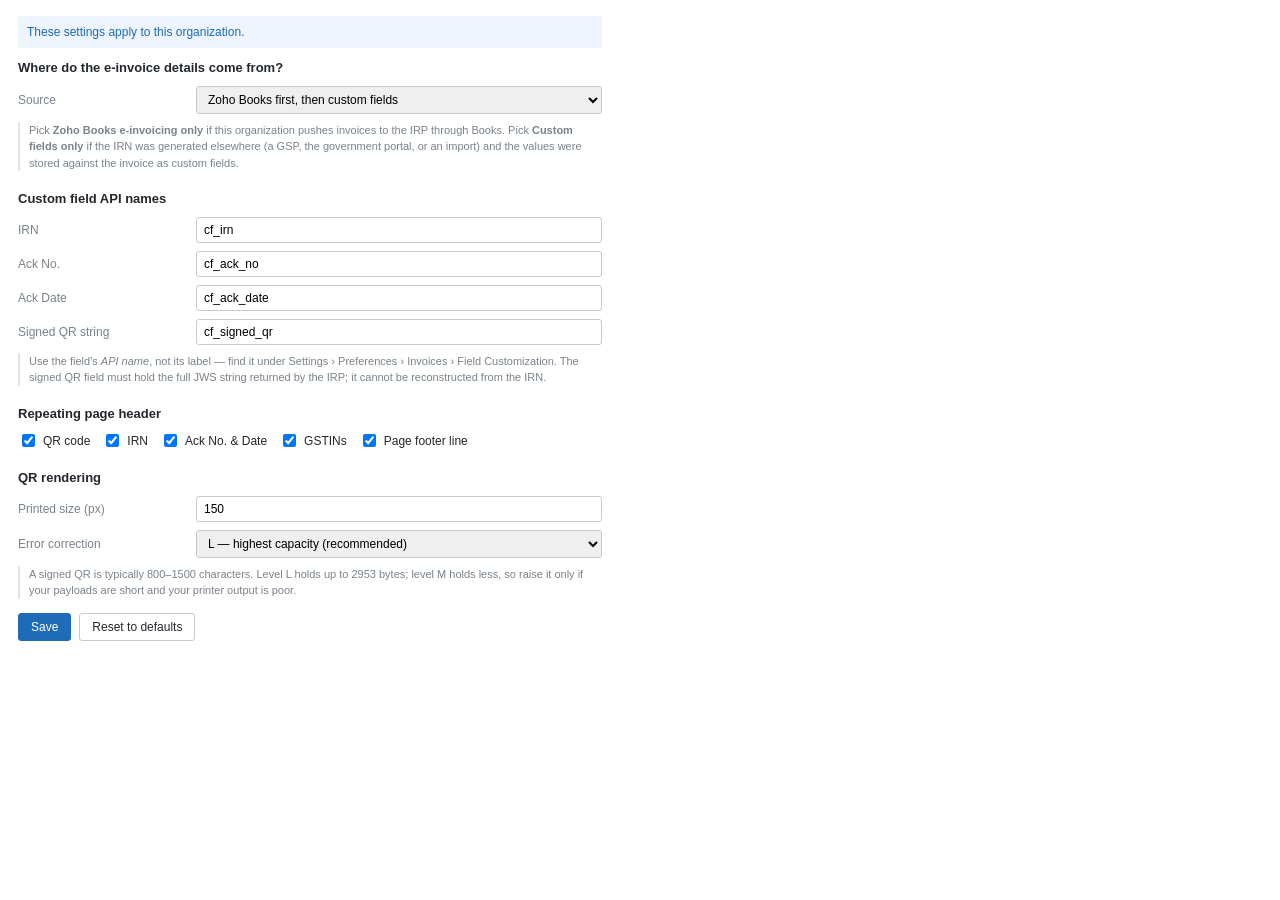
==== extension/app/settings.html @ e6f9731a "Add e-Invoice Print extension for Zoho Books Prints a completed Zoho Books invoice as an e-invoice c" ====
<!doctype html>
<html lang="en">
<head>
  <meta charset="utf-8">
  <meta name="viewport" content="width=device-width, initial-scale=1">
  <title>e-Invoice Print — Settings</title>
  <link rel="stylesheet" href="css/widget.css">
</head>
<body>
  <div class="settings">
    <div class="status status--info" id="status">Loading…</div>

    <h2>Where do the e-invoice details come from?</h2>
    <div class="field">
      <label for="source">Source</label>
      <select id="source">
        <option value="auto">Zoho Books first, then custom fields</option>
        <option value="books">Zoho Books e-invoicing only</option>
        <option value="custom">Custom fields only</option>
      </select>
    </div>
    <p class="note">
      Pick <strong>Zoho Books e-invoicing only</strong> if this organization pushes invoices to
      the IRP through Books. Pick <strong>Custom fields only</strong> if the IRN was generated
      elsewhere (a GSP, the government portal, or an import) and the values were stored against
      the invoice as custom fields.
    </p>

    <h2>Custom field API names</h2>
    <div class="field"><label for="f-irn">IRN</label>
      <input type="text" id="f-irn" placeholder="cf_irn"></div>
    <div class="field"><label for="f-ack">Ack No.</label>
      <input type="text" id="f-ack" placeholder="cf_ack_no"></div>
    <div class="field"><label for="f-ackdate">Ack Date</label>
      <input type="text" id="f-ackdate" placeholder="cf_ack_date"></div>
    <div class="field"><label for="f-qr">Signed QR string</label>
      <input type="text" id="f-qr" placeholder="cf_signed_qr"></div>
    <p class="note">
      Use the field's <em>API name</em>, not its label — find it under
      Settings &rsaquo; Preferences &rsaquo; Invoices &rsaquo; Field Customization. The signed QR
      field must hold the full JWS string returned by the IRP; it cannot be reconstructed from
      the IRN.
    </p>

    <h2>Repeating page header</h2>
    <div class="checks">
      <label><input type="checkbox" id="h-qr"> QR code</label>
      <label><input type="checkbox" id="h-irn"> IRN</label>
      <label><input type="checkbox" id="h-ack"> Ack No. &amp; Date</label>
      <label><input type="checkbox" id="h-gstin"> GSTINs</label>
      <label><input type="checkbox" id="h-pages"> Page footer line</label>
    </div>

    <h2>QR rendering</h2>
    <div class="field">
      <label for="qr-size">Printed size (px)</label>
      <input type="text" id="qr-size" placeholder="150">
    </div>
    <div class="field">
      <label for="qr-ec">Error correction</label>
      <select id="qr-ec">
        <option value="L">L — highest capacity (recommended)</option>
        <option value="M">M — more robust, lower capacity</option>
      </select>
    </div>
    <p class="note">
      A signed QR is typically 800–1500 characters. Level L holds up to 2953 bytes; level M
      holds less, so raise it only if your payloads are short and your printer output is poor.
    </p>

    <div class="actions">
      <button type="button" class="btn btn-primary" id="save-btn">Save</button>
      <button type="button" class="btn" id="reset-btn">Reset to defaults</button>
    </div>
  </div>

  <script src="https://js.zohostatic.com/zohofinance/v1/zf_sdk.js"></script>
  <script src="js/storage.js"></script>
  <script src="js/zf-client.js"></script>
  <script src="js/settings.js"></script>
</body>
</html>
---- extension/app/css/widget.css ----
/* Deliberately close to the Zoho Books UI so the widget reads as part of the page. */
:root {
  --fg: #23272b;
  --muted: #7a828a;
  --line: #e1e5e9;
  --blue: #1e6bb8;
  --ok-bg: #e8f5ed; --ok-fg: #1a7f45;
  --warn-bg: #fdf3e0; --warn-fg: #9a6300;
  --err-bg: #fdeaea; --err-fg: #b3261e;
  --info-bg: #eef4fb; --info-fg: #1e6bb8;
}

* { box-sizing: border-box; }

body {
  margin: 0;
  font: 13px/1.5 "Helvetica Neue", Arial, sans-serif;
  color: var(--fg);
  background: #fff;
}

.panel { padding: 12px 14px; }

.panel-head {
  display: flex;
  align-items: baseline;
  justify-content: space-between;
  gap: 8px;
  border-bottom: 1px solid var(--line);
  padding-bottom: 8px;
  margin-bottom: 10px;
}

.panel-head h1 { font-size: 14px; font-weight: 600; margin: 0; }
.inv-no { font-size: 12px; color: var(--muted); }

.status {
  border-radius: 3px;
  padding: 7px 9px;
  font-size: 12px;
  margin-bottom: 10px;
}
.status--info  { background: var(--info-bg); color: var(--info-fg); }
.status--ok    { background: var(--ok-bg);   color: var(--ok-fg); }
.status--warn  { background: var(--warn-bg); color: var(--warn-fg); }
.status--error { background: var(--err-bg);  color: var(--err-fg); }

.body { display: flex; gap: 12px; align-items: flex-start; }
.details { flex: 1 1 auto; min-width: 0; }

.kv { display: flex; gap: 8px; padding: 3px 0; font-size: 12px; }
.kv-k { flex: 0 0 74px; color: var(--muted); }
.kv-v { flex: 1 1 auto; min-width: 0; word-break: break-all; }

.mono { font-family: "SFMono-Regular", Consolas, "Liberation Mono", monospace; font-size: 11px; }
.muted { color: var(--muted); font-style: italic; }
.ok { color: var(--ok-fg); }
.warn { color: var(--warn-fg); }

.qr-preview { flex: 0 0 auto; }
.qr-preview img {
  width: 104px;
  height: auto;
  border: 1px solid var(--line);
  image-rendering: pixelated;
}

.actions { display: flex; gap: 8px; margin-top: 12px; }

.btn {
  border: 1px solid #c4cad0;
  background: #fff;
  color: var(--fg);
  border-radius: 3px;
  padding: 6px 12px;
  font-size: 12px;
  cursor: pointer;
}
.btn:hover:not(:disabled) { background: #f4f6f8; }
.btn:disabled { opacity: .5; cursor: default; }
.btn-primary { background: var(--blue); border-color: var(--blue); color: #fff; }
.btn-primary:hover:not(:disabled) { background: #185a9c; }

.hint { font-size: 11px; color: var(--muted); margin: 10px 0 0; }

/* --- settings page --- */
.settings { max-width: 620px; padding: 16px 18px; }
.settings h2 { font-size: 13px; margin: 18px 0 8px; }
.settings h2:first-of-type { margin-top: 8px; }
.field { display: flex; align-items: center; gap: 10px; margin-bottom: 8px; font-size: 12px; }
.field label { flex: 0 0 168px; color: var(--muted); }
.field input[type="text"], .field select {
  flex: 1 1 auto;
  border: 1px solid #c4cad0;
  border-radius: 3px;
  padding: 5px 7px;
  font-size: 12px;
  font-family: inherit;
}
.checks { display: flex; flex-wrap: wrap; gap: 12px; font-size: 12px; margin-bottom: 8px; }
.checks label { display: flex; align-items: center; gap: 5px; color: var(--fg); }
.note {
  font-size: 11px;
  color: var(--muted);
  border-left: 2px solid var(--line);
  padding-left: 9px;
  margin: 6px 0 14px;
}
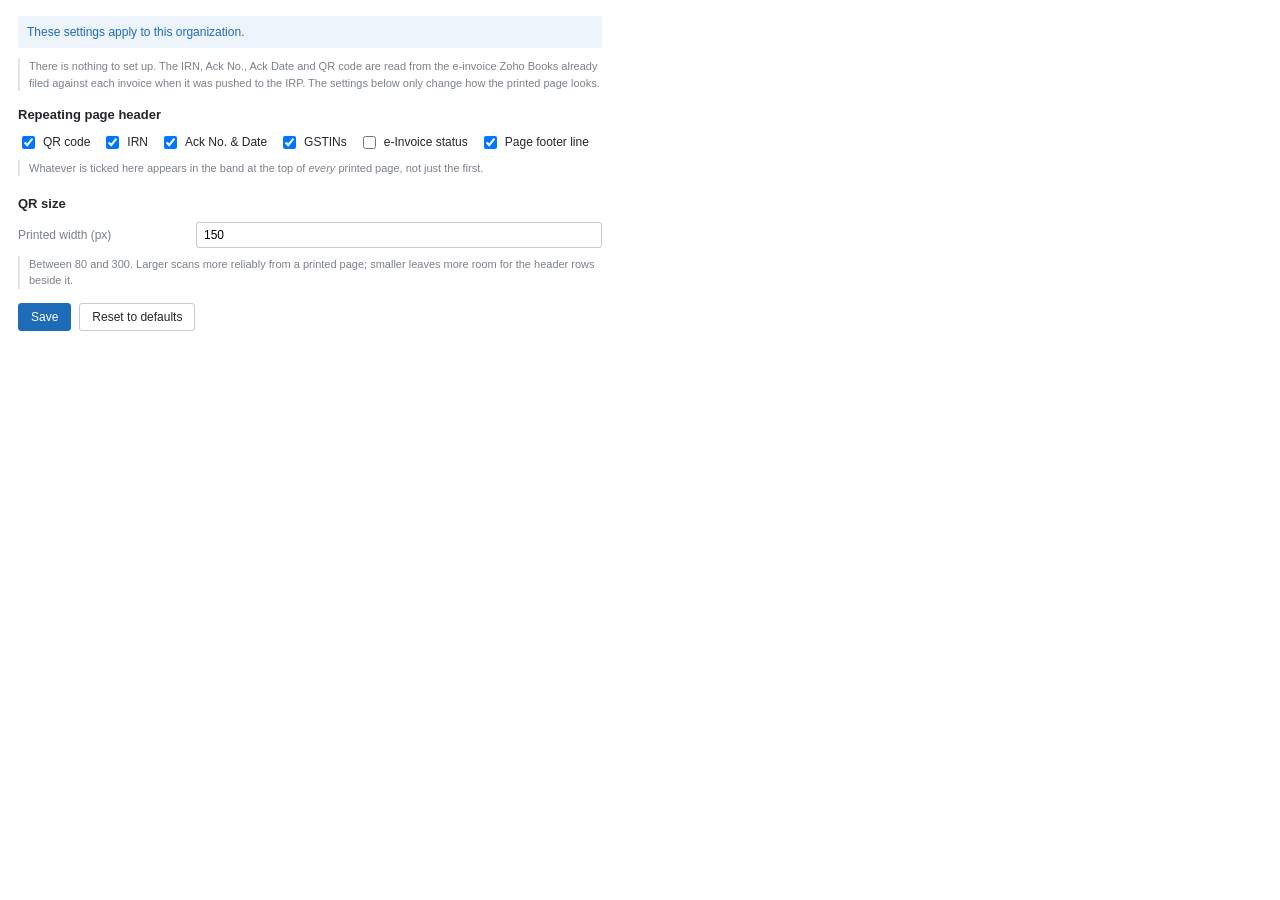
==== commit 48ae587e: "Pull e-invoice details and QR straight from Zoho Books Replaces the configurable multi-source design" ====
--- a/extension/app/settings.html
+++ b/extension/app/settings.html
@@ -10,36 +10,10 @@
   <div class="settings">
     <div class="status status--info" id="status">Loading…</div>
 
-    <h2>Where do the e-invoice details come from?</h2>
-    <div class="field">
-      <label for="source">Source</label>
-      <select id="source">
-        <option value="auto">Zoho Books first, then custom fields</option>
-        <option value="books">Zoho Books e-invoicing only</option>
-        <option value="custom">Custom fields only</option>
-      </select>
-    </div>
     <p class="note">
-      Pick <strong>Zoho Books e-invoicing only</strong> if this organization pushes invoices to
-      the IRP through Books. Pick <strong>Custom fields only</strong> if the IRN was generated
-      elsewhere (a GSP, the government portal, or an import) and the values were stored against
-      the invoice as custom fields.
-    </p>
-
-    <h2>Custom field API names</h2>
-    <div class="field"><label for="f-irn">IRN</label>
-      <input type="text" id="f-irn" placeholder="cf_irn"></div>
-    <div class="field"><label for="f-ack">Ack No.</label>
-      <input type="text" id="f-ack" placeholder="cf_ack_no"></div>
-    <div class="field"><label for="f-ackdate">Ack Date</label>
-      <input type="text" id="f-ackdate" placeholder="cf_ack_date"></div>
-    <div class="field"><label for="f-qr">Signed QR string</label>
-      <input type="text" id="f-qr" placeholder="cf_signed_qr"></div>
-    <p class="note">
-      Use the field's <em>API name</em>, not its label — find it under
-      Settings &rsaquo; Preferences &rsaquo; Invoices &rsaquo; Field Customization. The signed QR
-      field must hold the full JWS string returned by the IRP; it cannot be reconstructed from
-      the IRN.
+      There is nothing to set up. The IRN, Ack No., Ack Date and QR code are read from the
+      e-invoice Zoho Books already filed against each invoice when it was pushed to the IRP.
+      The settings below only change how the printed page looks.
     </p>
 
     <h2>Repeating page header</h2>
@@ -48,24 +22,22 @@
       <label><input type="checkbox" id="h-irn"> IRN</label>
       <label><input type="checkbox" id="h-ack"> Ack No. &amp; Date</label>
       <label><input type="checkbox" id="h-gstin"> GSTINs</label>
+      <label><input type="checkbox" id="h-status"> e-Invoice status</label>
       <label><input type="checkbox" id="h-pages"> Page footer line</label>
     </div>
+    <p class="note">
+      Whatever is ticked here appears in the band at the top of <em>every</em> printed page,
+      not just the first.
+    </p>
 
-    <h2>QR rendering</h2>
+    <h2>QR size</h2>
     <div class="field">
-      <label for="qr-size">Printed size (px)</label>
+      <label for="qr-size">Printed width (px)</label>
       <input type="text" id="qr-size" placeholder="150">
     </div>
-    <div class="field">
-      <label for="qr-ec">Error correction</label>
-      <select id="qr-ec">
-        <option value="L">L — highest capacity (recommended)</option>
-        <option value="M">M — more robust, lower capacity</option>
-      </select>
-    </div>
     <p class="note">
-      A signed QR is typically 800–1500 characters. Level L holds up to 2953 bytes; level M
-      holds less, so raise it only if your payloads are short and your printer output is poor.
+      Between 80 and 300. Larger scans more reliably from a printed page; smaller leaves more
+      room for the header rows beside it.
     </p>
 
     <div class="actions">
